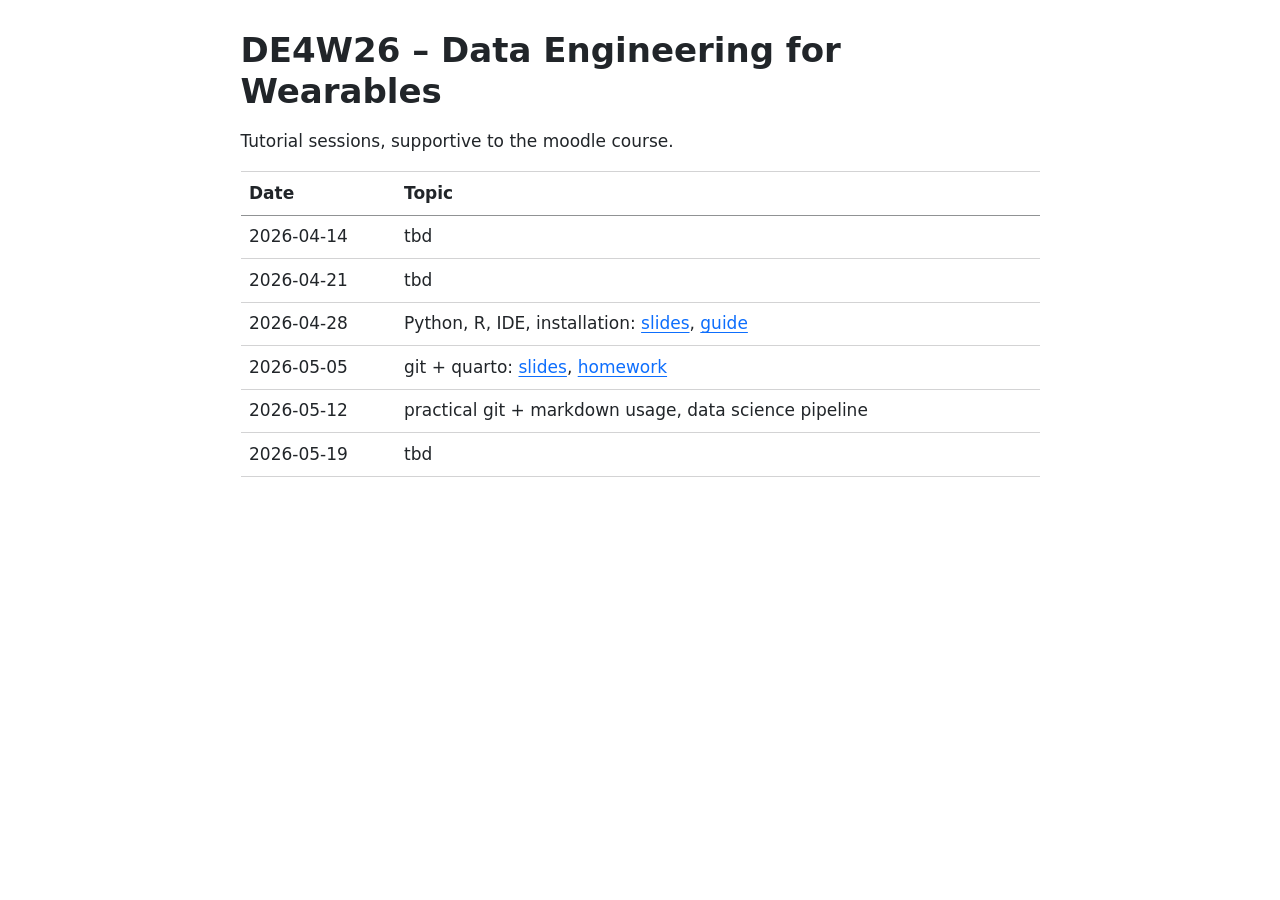
==== index.html @ 56448739 "rendering via github pages" ====
<!DOCTYPE html>
<html xmlns="http://www.w3.org/1999/xhtml" lang="en" xml:lang="en"><head>

<meta charset="utf-8">
<meta name="generator" content="quarto-1.8.25">

<meta name="viewport" content="width=device-width, initial-scale=1.0, user-scalable=yes">


<title>DE4W26 – Data Engineering for Wearables</title>
<style>
code{white-space: pre-wrap;}
span.smallcaps{font-variant: small-caps;}
div.columns{display: flex; gap: min(4vw, 1.5em);}
div.column{flex: auto; overflow-x: auto;}
div.hanging-indent{margin-left: 1.5em; text-indent: -1.5em;}
ul.task-list{list-style: none;}
ul.task-list li input[type="checkbox"] {
  width: 0.8em;
  margin: 0 0.8em 0.2em -1em; /* quarto-specific, see https://github.com/quarto-dev/quarto-cli/issues/4556 */ 
  vertical-align: middle;
}
</style>


<script src="site_libs/quarto-nav/quarto-nav.js"></script>
<script src="site_libs/clipboard/clipboard.min.js"></script>
<script src="site_libs/quarto-search/autocomplete.umd.js"></script>
<script src="site_libs/quarto-search/fuse.min.js"></script>
<script src="site_libs/quarto-search/quarto-search.js"></script>
<meta name="quarto:offset" content="./">
<script src="site_libs/quarto-html/quarto.js" type="module"></script>
<script src="site_libs/quarto-html/tabsets/tabsets.js" type="module"></script>
<script src="site_libs/quarto-html/axe/axe-check.js" type="module"></script>
<script src="site_libs/quarto-html/popper.min.js"></script>
<script src="site_libs/quarto-html/tippy.umd.min.js"></script>
<script src="site_libs/quarto-html/anchor.min.js"></script>
<link href="site_libs/quarto-html/tippy.css" rel="stylesheet">
<link href="site_libs/quarto-html/quarto-syntax-highlighting-7b89279ff1a6dce999919e0e67d4d9ec.css" rel="stylesheet" id="quarto-text-highlighting-styles">
<script src="site_libs/bootstrap/bootstrap.min.js"></script>
<link href="site_libs/bootstrap/bootstrap-icons.css" rel="stylesheet">
<link href="site_libs/bootstrap/bootstrap-1d4f84655f446305ac42a8f1abcf7405.min.css" rel="stylesheet" append-hash="true" id="quarto-bootstrap" data-mode="light">
<script id="quarto-search-options" type="application/json">{
  "location": "sidebar",
  "copy-button": false,
  "collapse-after": 3,
  "panel-placement": "start",
  "type": "textbox",
  "limit": 50,
  "keyboard-shortcut": [
    "f",
    "/",
    "s"
  ],
  "show-item-context": false,
  "language": {
    "search-no-results-text": "No results",
    "search-matching-documents-text": "matching documents",
    "search-copy-link-title": "Copy link to search",
    "search-hide-matches-text": "Hide additional matches",
    "search-more-match-text": "more match in this document",
    "search-more-matches-text": "more matches in this document",
    "search-clear-button-title": "Clear",
    "search-text-placeholder": "",
    "search-detached-cancel-button-title": "Cancel",
    "search-submit-button-title": "Submit",
    "search-label": "Search"
  }
}</script>


</head>

<body class="fullcontent quarto-light">

<div id="quarto-search-results"></div>
<!-- content -->
<div id="quarto-content" class="quarto-container page-columns page-rows-contents page-layout-article">
<!-- sidebar -->
<!-- margin-sidebar -->
    
<!-- main -->
<main class="content" id="quarto-document-content">

<header id="title-block-header" class="quarto-title-block default">
<div class="quarto-title">
<h1 class="title">DE4W26 – Data Engineering for Wearables</h1>
</div>



<div class="quarto-title-meta">

    
  
    
  </div>
  


</header>


<p>Tutorial sessions, supportive to the moodle course.</p>
<table class="caption-top table">
<thead>
<tr class="header">
<th>Date</th>
<th>Topic</th>
</tr>
</thead>
<tbody>
<tr class="odd">
<td>2026-04-14</td>
<td>tbd</td>
</tr>
<tr class="even">
<td>2026-04-21</td>
<td>tbd</td>
</tr>
<tr class="odd">
<td>2026-04-28</td>
<td>Python, R, IDE, installation: <a href="3_software.html">slides</a>, <a href="3_installation.html">guide</a></td>
</tr>
<tr class="even">
<td>2026-05-05</td>
<td>git + quarto: <a href="4_publishing.html">slides</a>, <a href="4_practice.html">homework</a></td>
</tr>
<tr class="odd">
<td>2026-05-12</td>
<td>practical git + markdown usage, data science pipeline</td>
</tr>
<tr class="even">
<td>2026-05-19</td>
<td>tbd</td>
</tr>
</tbody>
</table>



</main> <!-- /main -->
<script id="quarto-html-after-body" type="application/javascript">
  window.document.addEventListener("DOMContentLoaded", function (event) {
    const icon = "";
    const anchorJS = new window.AnchorJS();
    anchorJS.options = {
      placement: 'right',
      icon: icon
    };
    anchorJS.add('.anchored');
    const isCodeAnnotation = (el) => {
      for (const clz of el.classList) {
        if (clz.startsWith('code-annotation-')) {                     
          return true;
        }
      }
      return false;
    }
    const onCopySuccess = function(e) {
      // button target
      const button = e.trigger;
      // don't keep focus
      button.blur();
      // flash "checked"
      button.classList.add('code-copy-button-checked');
      var currentTitle = button.getAttribute("title");
      button.setAttribute("title", "Copied!");
      let tooltip;
      if (window.bootstrap) {
        button.setAttribute("data-bs-toggle", "tooltip");
        button.setAttribute("data-bs-placement", "left");
        button.setAttribute("data-bs-title", "Copied!");
        tooltip = new bootstrap.Tooltip(button, 
          { trigger: "manual", 
            customClass: "code-copy-button-tooltip",
            offset: [0, -8]});
        tooltip.show();    
      }
      setTimeout(function() {
        if (tooltip) {
          tooltip.hide();
          button.removeAttribute("data-bs-title");
          button.removeAttribute("data-bs-toggle");
          button.removeAttribute("data-bs-placement");
        }
        button.setAttribute("title", currentTitle);
        button.classList.remove('code-copy-button-checked');
      }, 1000);
      // clear code selection
      e.clearSelection();
    }
    const getTextToCopy = function(trigger) {
      const outerScaffold = trigger.parentElement.cloneNode(true);
      const codeEl = outerScaffold.querySelector('code');
      for (const childEl of codeEl.children) {
        if (isCodeAnnotation(childEl)) {
          childEl.remove();
        }
      }
      return codeEl.innerText;
    }
    const clipboard = new window.ClipboardJS('.code-copy-button:not([data-in-quarto-modal])', {
      text: getTextToCopy
    });
    clipboard.on('success', onCopySuccess);
    if (window.document.getElementById('quarto-embedded-source-code-modal')) {
      const clipboardModal = new window.ClipboardJS('.code-copy-button[data-in-quarto-modal]', {
        text: getTextToCopy,
        container: window.document.getElementById('quarto-embedded-source-code-modal')
      });
      clipboardModal.on('success', onCopySuccess);
    }
      var localhostRegex = new RegExp(/^(?:http|https):\/\/localhost\:?[0-9]*\//);
      var mailtoRegex = new RegExp(/^mailto:/);
        var filterRegex = new RegExp('/' + window.location.host + '/');
      var isInternal = (href) => {
          return filterRegex.test(href) || localhostRegex.test(href) || mailtoRegex.test(href);
      }
      // Inspect non-navigation links and adorn them if external
     var links = window.document.querySelectorAll('a[href]:not(.nav-link):not(.navbar-brand):not(.toc-action):not(.sidebar-link):not(.sidebar-item-toggle):not(.pagination-link):not(.no-external):not([aria-hidden]):not(.dropdown-item):not(.quarto-navigation-tool):not(.about-link)');
      for (var i=0; i<links.length; i++) {
        const link = links[i];
        if (!isInternal(link.href)) {
          // undo the damage that might have been done by quarto-nav.js in the case of
          // links that we want to consider external
          if (link.dataset.originalHref !== undefined) {
            link.href = link.dataset.originalHref;
          }
        }
      }
    function tippyHover(el, contentFn, onTriggerFn, onUntriggerFn) {
      const config = {
        allowHTML: true,
        maxWidth: 500,
        delay: 100,
        arrow: false,
        appendTo: function(el) {
            return el.parentElement;
        },
        interactive: true,
        interactiveBorder: 10,
        theme: 'quarto',
        placement: 'bottom-start',
      };
      if (contentFn) {
        config.content = contentFn;
      }
      if (onTriggerFn) {
        config.onTrigger = onTriggerFn;
      }
      if (onUntriggerFn) {
        config.onUntrigger = onUntriggerFn;
      }
      window.tippy(el, config); 
    }
    const noterefs = window.document.querySelectorAll('a[role="doc-noteref"]');
    for (var i=0; i<noterefs.length; i++) {
      const ref = noterefs[i];
      tippyHover(ref, function() {
        // use id or data attribute instead here
        let href = ref.getAttribute('data-footnote-href') || ref.getAttribute('href');
        try { href = new URL(href).hash; } catch {}
        const id = href.replace(/^#\/?/, "");
        const note = window.document.getElementById(id);
        if (note) {
          return note.innerHTML;
        } else {
          return "";
        }
      });
    }
    const xrefs = window.document.querySelectorAll('a.quarto-xref');
    const processXRef = (id, note) => {
      // Strip column container classes
      const stripColumnClz = (el) => {
        el.classList.remove("page-full", "page-columns");
        if (el.children) {
          for (const child of el.children) {
            stripColumnClz(child);
          }
        }
      }
      stripColumnClz(note)
      if (id === null || id.startsWith('sec-')) {
        // Special case sections, only their first couple elements
        const container = document.createElement("div");
        if (note.children && note.children.length > 2) {
          container.appendChild(note.children[0].cloneNode(true));
          for (let i = 1; i < note.children.length; i++) {
            const child = note.children[i];
            if (child.tagName === "P" && child.innerText === "") {
              continue;
            } else {
              container.appendChild(child.cloneNode(true));
              break;
            }
          }
          if (window.Quarto?.typesetMath) {
            window.Quarto.typesetMath(container);
          }
          return container.innerHTML
        } else {
          if (window.Quarto?.typesetMath) {
            window.Quarto.typesetMath(note);
          }
          return note.innerHTML;
        }
      } else {
        // Remove any anchor links if they are present
        const anchorLink = note.querySelector('a.anchorjs-link');
        if (anchorLink) {
          anchorLink.remove();
        }
        if (window.Quarto?.typesetMath) {
          window.Quarto.typesetMath(note);
        }
        if (note.classList.contains("callout")) {
          return note.outerHTML;
        } else {
          return note.innerHTML;
        }
      }
    }
    for (var i=0; i<xrefs.length; i++) {
      const xref = xrefs[i];
      tippyHover(xref, undefined, function(instance) {
        instance.disable();
        let url = xref.getAttribute('href');
        let hash = undefined; 
        if (url.startsWith('#')) {
          hash = url;
        } else {
          try { hash = new URL(url).hash; } catch {}
        }
        if (hash) {
          const id = hash.replace(/^#\/?/, "");
          const note = window.document.getElementById(id);
          if (note !== null) {
            try {
              const html = processXRef(id, note.cloneNode(true));
              instance.setContent(html);
            } finally {
              instance.enable();
              instance.show();
            }
          } else {
            // See if we can fetch this
            fetch(url.split('#')[0])
            .then(res => res.text())
            .then(html => {
              const parser = new DOMParser();
              const htmlDoc = parser.parseFromString(html, "text/html");
              const note = htmlDoc.getElementById(id);
              if (note !== null) {
                const html = processXRef(id, note);
                instance.setContent(html);
              } 
            }).finally(() => {
              instance.enable();
              instance.show();
            });
          }
        } else {
          // See if we can fetch a full url (with no hash to target)
          // This is a special case and we should probably do some content thinning / targeting
          fetch(url)
          .then(res => res.text())
          .then(html => {
            const parser = new DOMParser();
            const htmlDoc = parser.parseFromString(html, "text/html");
            const note = htmlDoc.querySelector('main.content');
            if (note !== null) {
              // This should only happen for chapter cross references
              // (since there is no id in the URL)
              // remove the first header
              if (note.children.length > 0 && note.children[0].tagName === "HEADER") {
                note.children[0].remove();
              }
              const html = processXRef(null, note);
              instance.setContent(html);
            } 
          }).finally(() => {
            instance.enable();
            instance.show();
          });
        }
      }, function(instance) {
      });
    }
        let selectedAnnoteEl;
        const selectorForAnnotation = ( cell, annotation) => {
          let cellAttr = 'data-code-cell="' + cell + '"';
          let lineAttr = 'data-code-annotation="' +  annotation + '"';
          const selector = 'span[' + cellAttr + '][' + lineAttr + ']';
          return selector;
        }
        const selectCodeLines = (annoteEl) => {
          const doc = window.document;
          const targetCell = annoteEl.getAttribute("data-target-cell");
          const targetAnnotation = annoteEl.getAttribute("data-target-annotation");
          const annoteSpan = window.document.querySelector(selectorForAnnotation(targetCell, targetAnnotation));
          const lines = annoteSpan.getAttribute("data-code-lines").split(",");
          const lineIds = lines.map((line) => {
            return targetCell + "-" + line;
          })
          let top = null;
          let height = null;
          let parent = null;
          if (lineIds.length > 0) {
              //compute the position of the single el (top and bottom and make a div)
              const el = window.document.getElementById(lineIds[0]);
              top = el.offsetTop;
              height = el.offsetHeight;
              parent = el.parentElement.parentElement;
            if (lineIds.length > 1) {
              const lastEl = window.document.getElementById(lineIds[lineIds.length - 1]);
              const bottom = lastEl.offsetTop + lastEl.offsetHeight;
              height = bottom - top;
            }
            if (top !== null && height !== null && parent !== null) {
              // cook up a div (if necessary) and position it 
              let div = window.document.getElementById("code-annotation-line-highlight");
              if (div === null) {
                div = window.document.createElement("div");
                div.setAttribute("id", "code-annotation-line-highlight");
                div.style.position = 'absolute';
                parent.appendChild(div);
              }
              div.style.top = top - 2 + "px";
              div.style.height = height + 4 + "px";
              div.style.left = 0;
              let gutterDiv = window.document.getElementById("code-annotation-line-highlight-gutter");
              if (gutterDiv === null) {
                gutterDiv = window.document.createElement("div");
                gutterDiv.setAttribute("id", "code-annotation-line-highlight-gutter");
                gutterDiv.style.position = 'absolute';
                const codeCell = window.document.getElementById(targetCell);
                const gutter = codeCell.querySelector('.code-annotation-gutter');
                gutter.appendChild(gutterDiv);
              }
              gutterDiv.style.top = top - 2 + "px";
              gutterDiv.style.height = height + 4 + "px";
            }
            selectedAnnoteEl = annoteEl;
          }
        };
        const unselectCodeLines = () => {
          const elementsIds = ["code-annotation-line-highlight", "code-annotation-line-highlight-gutter"];
          elementsIds.forEach((elId) => {
            const div = window.document.getElementById(elId);
            if (div) {
              div.remove();
            }
          });
          selectedAnnoteEl = undefined;
        };
          // Handle positioning of the toggle
      window.addEventListener(
        "resize",
        throttle(() => {
          elRect = undefined;
          if (selectedAnnoteEl) {
            selectCodeLines(selectedAnnoteEl);
          }
        }, 10)
      );
      function throttle(fn, ms) {
      let throttle = false;
      let timer;
        return (...args) => {
          if(!throttle) { // first call gets through
              fn.apply(this, args);
              throttle = true;
          } else { // all the others get throttled
              if(timer) clearTimeout(timer); // cancel #2
              timer = setTimeout(() => {
                fn.apply(this, args);
                timer = throttle = false;
              }, ms);
          }
        };
      }
        // Attach click handler to the DT
        const annoteDls = window.document.querySelectorAll('dt[data-target-cell]');
        for (const annoteDlNode of annoteDls) {
          annoteDlNode.addEventListener('click', (event) => {
            const clickedEl = event.target;
            if (clickedEl !== selectedAnnoteEl) {
              unselectCodeLines();
              const activeEl = window.document.querySelector('dt[data-target-cell].code-annotation-active');
              if (activeEl) {
                activeEl.classList.remove('code-annotation-active');
              }
              selectCodeLines(clickedEl);
              clickedEl.classList.add('code-annotation-active');
            } else {
              // Unselect the line
              unselectCodeLines();
              clickedEl.classList.remove('code-annotation-active');
            }
          });
        }
    const findCites = (el) => {
      const parentEl = el.parentElement;
      if (parentEl) {
        const cites = parentEl.dataset.cites;
        if (cites) {
          return {
            el,
            cites: cites.split(' ')
          };
        } else {
          return findCites(el.parentElement)
        }
      } else {
        return undefined;
      }
    };
    var bibliorefs = window.document.querySelectorAll('a[role="doc-biblioref"]');
    for (var i=0; i<bibliorefs.length; i++) {
      const ref = bibliorefs[i];
      const citeInfo = findCites(ref);
      if (citeInfo) {
        tippyHover(citeInfo.el, function() {
          var popup = window.document.createElement('div');
          citeInfo.cites.forEach(function(cite) {
            var citeDiv = window.document.createElement('div');
            citeDiv.classList.add('hanging-indent');
            citeDiv.classList.add('csl-entry');
            var biblioDiv = window.document.getElementById('ref-' + cite);
            if (biblioDiv) {
              citeDiv.innerHTML = biblioDiv.innerHTML;
            }
            popup.appendChild(citeDiv);
          });
          return popup.innerHTML;
        });
      }
    }
  });
  </script>
</div> <!-- /content -->




</body></html>
---- site_libs/quarto-html/tippy.css ----
.tippy-box[data-animation=fade][data-state=hidden]{opacity:0}[data-tippy-root]{max-width:calc(100vw - 10px)}.tippy-box{position:relative;background-color:#333;color:#fff;border-radius:4px;font-size:14px;line-height:1.4;white-space:normal;outline:0;transition-property:transform,visibility,opacity}.tippy-box[data-placement^=top]>.tippy-arrow{bottom:0}.tippy-box[data-placement^=top]>.tippy-arrow:before{bottom:-7px;left:0;border-width:8px 8px 0;border-top-color:initial;transform-origin:center top}.tippy-box[data-placement^=bottom]>.tippy-arrow{top:0}.tippy-box[data-placement^=bottom]>.tippy-arrow:before{top:-7px;left:0;border-width:0 8px 8px;border-bottom-color:initial;transform-origin:center bottom}.tippy-box[data-placement^=left]>.tippy-arrow{right:0}.tippy-box[data-placement^=left]>.tippy-arrow:before{border-width:8px 0 8px 8px;border-left-color:initial;right:-7px;transform-origin:center left}.tippy-box[data-placement^=right]>.tippy-arrow{left:0}.tippy-box[data-placement^=right]>.tippy-arrow:before{left:-7px;border-width:8px 8px 8px 0;border-right-color:initial;transform-origin:center right}.tippy-box[data-inertia][data-state=visible]{transition-timing-function:cubic-bezier(.54,1.5,.38,1.11)}.tippy-arrow{width:16px;height:16px;color:#333}.tippy-arrow:before{content:"";position:absolute;border-color:transparent;border-style:solid}.tippy-content{position:relative;padding:5px 9px;z-index:1}
---- site_libs/quarto-html/quarto-syntax-highlighting-7b89279ff1a6dce999919e0e67d4d9ec.css ----
/* quarto syntax highlight colors */
:root {
  --quarto-hl-ot-color: #003B4F;
  --quarto-hl-at-color: #657422;
  --quarto-hl-ss-color: #20794D;
  --quarto-hl-an-color: #5E5E5E;
  --quarto-hl-fu-color: #4758AB;
  --quarto-hl-st-color: #20794D;
  --quarto-hl-cf-color: #003B4F;
  --quarto-hl-op-color: #5E5E5E;
  --quarto-hl-er-color: #AD0000;
  --quarto-hl-bn-color: #AD0000;
  --quarto-hl-al-color: #AD0000;
  --quarto-hl-va-color: #111111;
  --quarto-hl-bu-color: inherit;
  --quarto-hl-ex-color: inherit;
  --quarto-hl-pp-color: #AD0000;
  --quarto-hl-in-color: #5E5E5E;
  --quarto-hl-vs-color: #20794D;
  --quarto-hl-wa-color: #5E5E5E;
  --quarto-hl-do-color: #5E5E5E;
  --quarto-hl-im-color: #00769E;
  --quarto-hl-ch-color: #20794D;
  --quarto-hl-dt-color: #AD0000;
  --quarto-hl-fl-color: #AD0000;
  --quarto-hl-co-color: #5E5E5E;
  --quarto-hl-cv-color: #5E5E5E;
  --quarto-hl-cn-color: #8f5902;
  --quarto-hl-sc-color: #5E5E5E;
  --quarto-hl-dv-color: #AD0000;
  --quarto-hl-kw-color: #003B4F;
}

/* other quarto variables */
:root {
  --quarto-font-monospace: SFMono-Regular, Menlo, Monaco, Consolas, "Liberation Mono", "Courier New", monospace;
}

/* syntax highlight based on Pandoc's rules */
pre > code.sourceCode > span {
  color: #003B4F;
}

code.sourceCode > span {
  color: #003B4F;
}

div.sourceCode,
div.sourceCode pre.sourceCode {
  color: #003B4F;
}

/* Normal */
code span {
  color: #003B4F;
}

/* Alert */
code span.al {
  color: #AD0000;
  font-style: inherit;
}

/* Annotation */
code span.an {
  color: #5E5E5E;
  font-style: inherit;
}

/* Attribute */
code span.at {
  color: #657422;
  font-style: inherit;
}

/* BaseN */
code span.bn {
  color: #AD0000;
  font-style: inherit;
}

/* BuiltIn */
code span.bu {
  font-style: inherit;
}

/* ControlFlow */
code span.cf {
  color: #003B4F;
  font-weight: bold;
  font-style: inherit;
}

/* Char */
code span.ch {
  color: #20794D;
  font-style: inherit;
}

/* Constant */
code span.cn {
  color: #8f5902;
  font-style: inherit;
}

/* Comment */
code span.co {
  color: #5E5E5E;
  font-style: inherit;
}

/* CommentVar */
code span.cv {
  color: #5E5E5E;
  font-style: italic;
}

/* Documentation */
code span.do {
  color: #5E5E5E;
  font-style: italic;
}

/* DataType */
code span.dt {
  color: #AD0000;
  font-style: inherit;
}

/* DecVal */
code span.dv {
  color: #AD0000;
  font-style: inherit;
}

/* Error */
code span.er {
  color: #AD0000;
  font-style: inherit;
}

/* Extension */
code span.ex {
  font-style: inherit;
}

/* Float */
code span.fl {
  color: #AD0000;
  font-style: inherit;
}

/* Function */
code span.fu {
  color: #4758AB;
  font-style: inherit;
}

/* Import */
code span.im {
  color: #00769E;
  font-style: inherit;
}

/* Information */
code span.in {
  color: #5E5E5E;
  font-style: inherit;
}

/* Keyword */
code span.kw {
  color: #003B4F;
  font-weight: bold;
  font-style: inherit;
}

/* Operator */
code span.op {
  color: #5E5E5E;
  font-style: inherit;
}

/* Other */
code span.ot {
  color: #003B4F;
  font-style: inherit;
}

/* Preprocessor */
code span.pp {
  color: #AD0000;
  font-style: inherit;
}

/* SpecialChar */
code span.sc {
  color: #5E5E5E;
  font-style: inherit;
}

/* SpecialString */
code span.ss {
  color: #20794D;
  font-style: inherit;
}

/* String */
code span.st {
  color: #20794D;
  font-style: inherit;
}

/* Variable */
code span.va {
  color: #111111;
  font-style: inherit;
}

/* VerbatimString */
code span.vs {
  color: #20794D;
  font-style: inherit;
}

/* Warning */
code span.wa {
  color: #5E5E5E;
  font-style: italic;
}

.prevent-inlining {
  content: "</";
}

/*# sourceMappingURL=3944bc705cfaf4c80e56f77c5205168a.css.map */
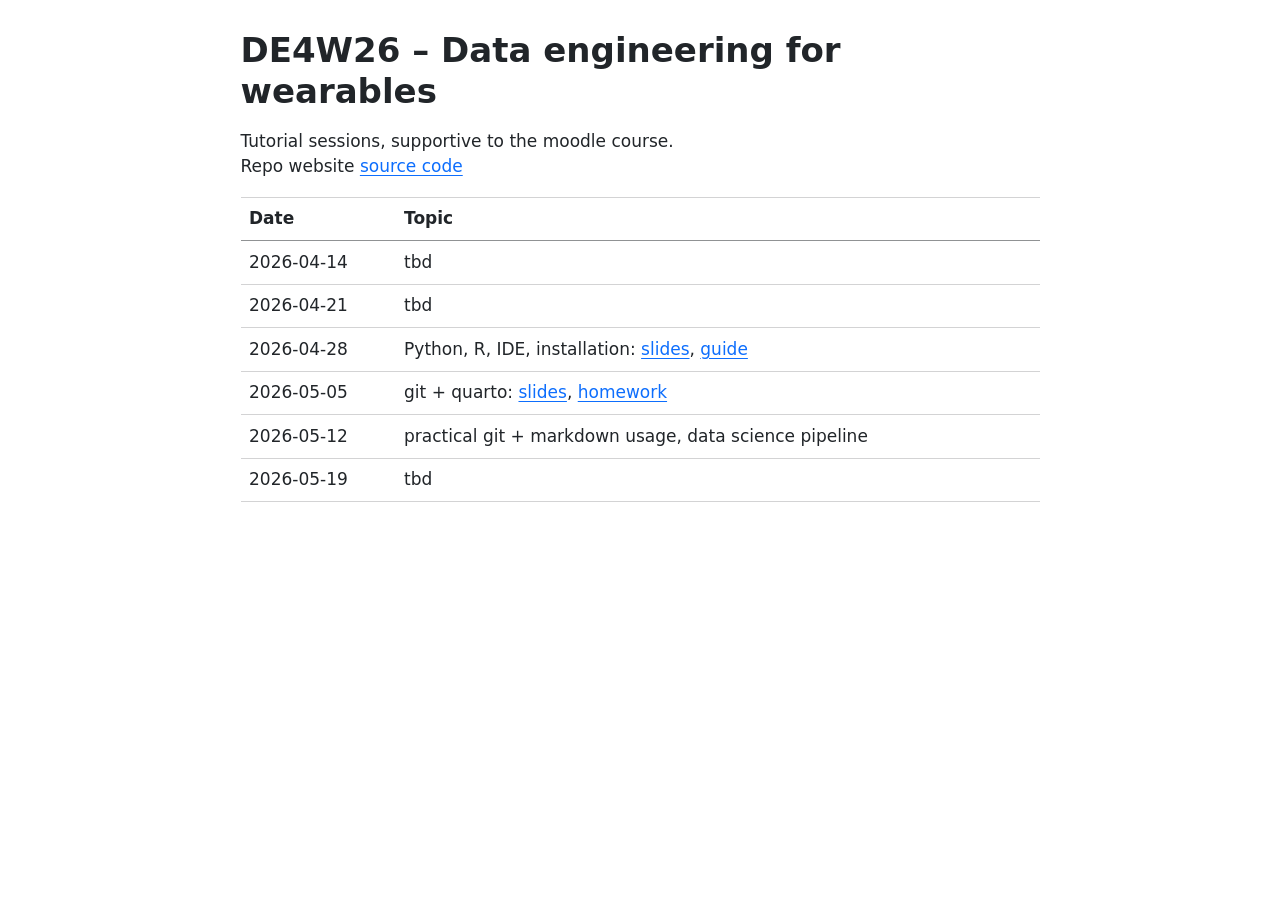
==== commit 1e29d7fb: "link to repo added" ====
--- a/index.html
+++ b/index.html
@@ -7,7 +7,7 @@
 <meta name="viewport" content="width=device-width, initial-scale=1.0, user-scalable=yes">
 
 
-<title>DE4W26 – Data Engineering for Wearables</title>
+<title>DE4W26 – Data engineering for wearables</title>
 <style>
 code{white-space: pre-wrap;}
 span.smallcaps{font-variant: small-caps;}
@@ -84,7 +84,7 @@
 
 <header id="title-block-header" class="quarto-title-block default">
 <div class="quarto-title">
-<h1 class="title">DE4W26 – Data Engineering for Wearables</h1>
+<h1 class="title">DE4W26 – Data engineering for wearables</h1>
 </div>
 
 
@@ -101,7 +101,8 @@
 </header>
 
 
-<p>Tutorial sessions, supportive to the moodle course.</p>
+<p>Tutorial sessions, supportive to the moodle course.<br>
+Repo website <a href="https://github.com/brry/DE4W26">source code</a></p>
 <table class="caption-top table">
 <thead>
 <tr class="header">
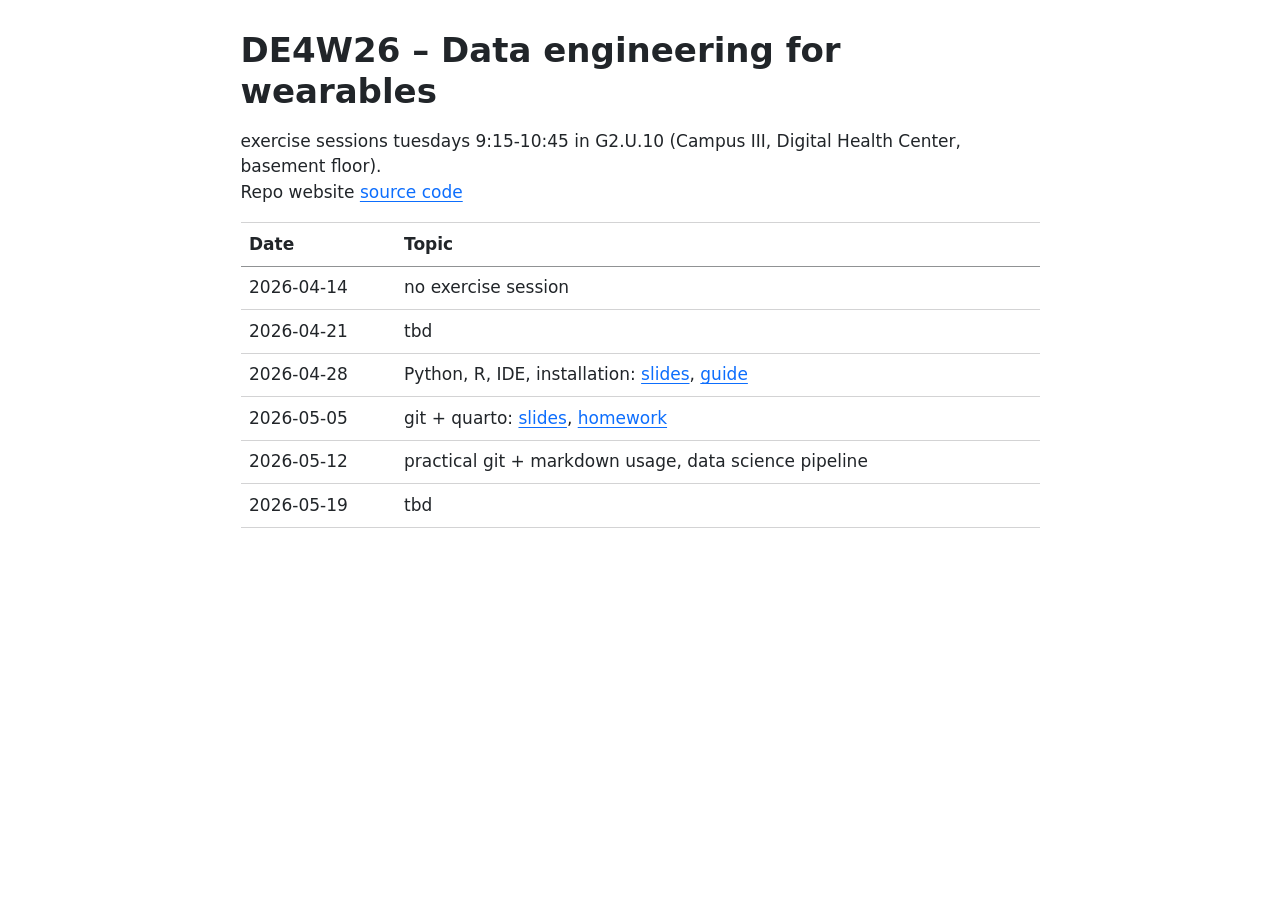
==== commit 0752381b: ""tutorial" renamed to exercise" ====
--- a/index.html
+++ b/index.html
@@ -101,7 +101,7 @@
 </header>
 
 
-<p>Tutorial sessions, supportive to the moodle course.<br>
+<p>exercise sessions tuesdays 9:15-10:45 in G2.U.10 (Campus III, Digital Health Center, basement floor).<br>
 Repo website <a href="https://github.com/brry/DE4W26">source code</a></p>
 <table class="caption-top table">
 <thead>
@@ -113,7 +113,7 @@
 <tbody>
 <tr class="odd">
 <td>2026-04-14</td>
-<td>tbd</td>
+<td>no exercise session</td>
 </tr>
 <tr class="even">
 <td>2026-04-21</td>
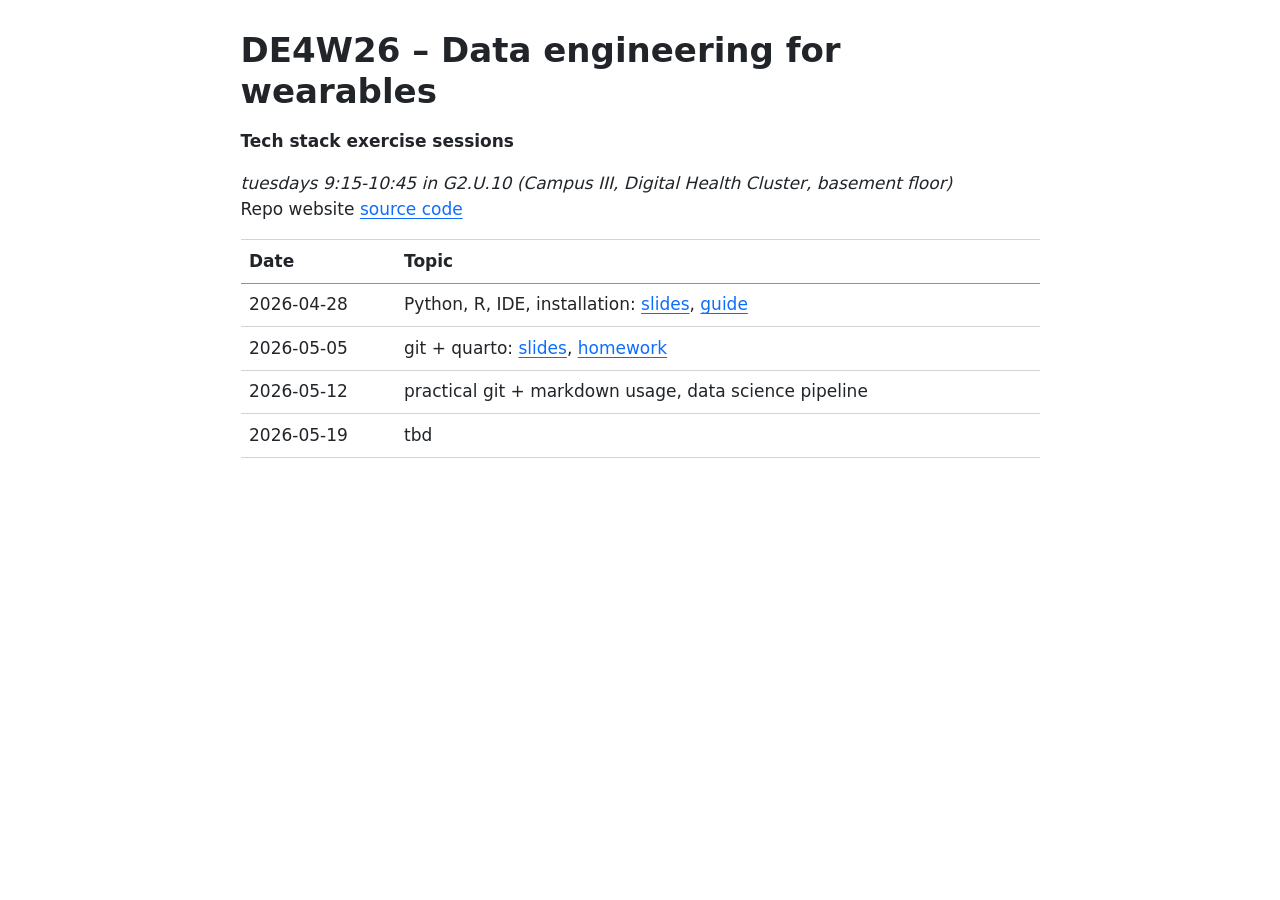
==== commit 0902d984: "landing page updated" ====
--- a/index.html
+++ b/index.html
@@ -39,7 +39,7 @@
 <link href="site_libs/quarto-html/quarto-syntax-highlighting-7b89279ff1a6dce999919e0e67d4d9ec.css" rel="stylesheet" id="quarto-text-highlighting-styles">
 <script src="site_libs/bootstrap/bootstrap.min.js"></script>
 <link href="site_libs/bootstrap/bootstrap-icons.css" rel="stylesheet">
-<link href="site_libs/bootstrap/bootstrap-1d4f84655f446305ac42a8f1abcf7405.min.css" rel="stylesheet" append-hash="true" id="quarto-bootstrap" data-mode="light">
+<link href="site_libs/bootstrap/bootstrap-ff63373b1067ca6f91cf1456aa1f00a2.min.css" rel="stylesheet" append-hash="true" id="quarto-bootstrap" data-mode="light">
 <script id="quarto-search-options" type="application/json">{
   "location": "sidebar",
   "copy-button": false,
@@ -101,7 +101,8 @@
 </header>
 
 
-<p>exercise sessions tuesdays 9:15-10:45 in G2.U.10 (Campus III, Digital Health Center, basement floor).<br>
+<p><strong>Tech stack exercise sessions</strong></p>
+<p><em>tuesdays 9:15-10:45 in G2.U.10 (Campus III, Digital Health Cluster, basement floor)</em><br>
 Repo website <a href="https://github.com/brry/DE4W26">source code</a></p>
 <table class="caption-top table">
 <thead>
@@ -111,14 +112,6 @@
 </tr>
 </thead>
 <tbody>
-<tr class="odd">
-<td>2026-04-14</td>
-<td>no exercise session</td>
-</tr>
-<tr class="even">
-<td>2026-04-21</td>
-<td>tbd</td>
-</tr>
 <tr class="odd">
 <td>2026-04-28</td>
 <td>Python, R, IDE, installation: <a href="3_software.html">slides</a>, <a href="3_installation.html">guide</a></td>
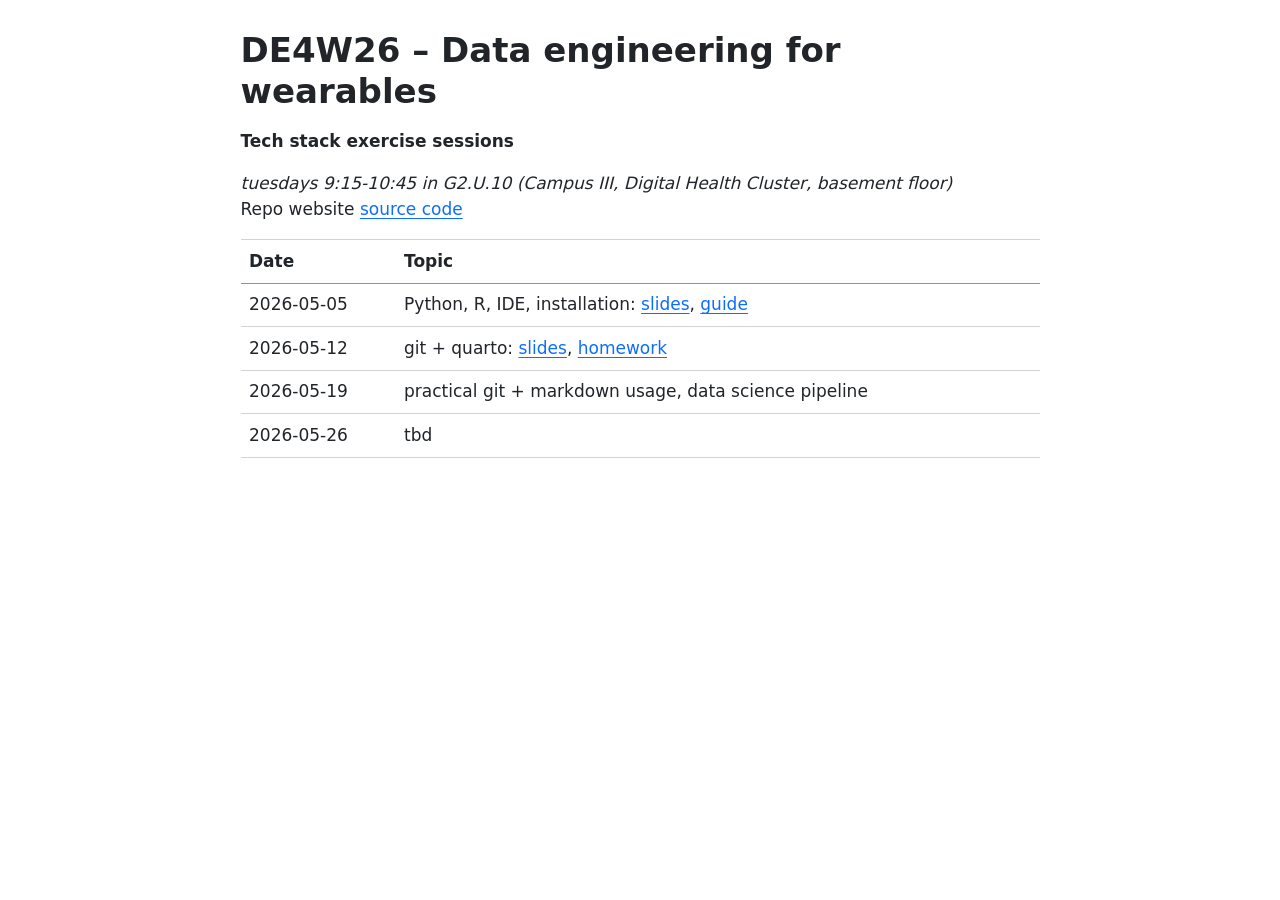
==== commit 675dcf11: "dates adapted" ====
--- a/index.html
+++ b/index.html
@@ -113,19 +113,19 @@
 </thead>
 <tbody>
 <tr class="odd">
-<td>2026-04-28</td>
+<td>2026-05-05</td>
 <td>Python, R, IDE, installation: <a href="3_software.html">slides</a>, <a href="3_installation.html">guide</a></td>
 </tr>
 <tr class="even">
-<td>2026-05-05</td>
+<td>2026-05-12</td>
 <td>git + quarto: <a href="4_publishing.html">slides</a>, <a href="4_practice.html">homework</a></td>
 </tr>
 <tr class="odd">
-<td>2026-05-12</td>
+<td>2026-05-19</td>
 <td>practical git + markdown usage, data science pipeline</td>
 </tr>
 <tr class="even">
-<td>2026-05-19</td>
+<td>2026-05-26</td>
 <td>tbd</td>
 </tr>
 </tbody>
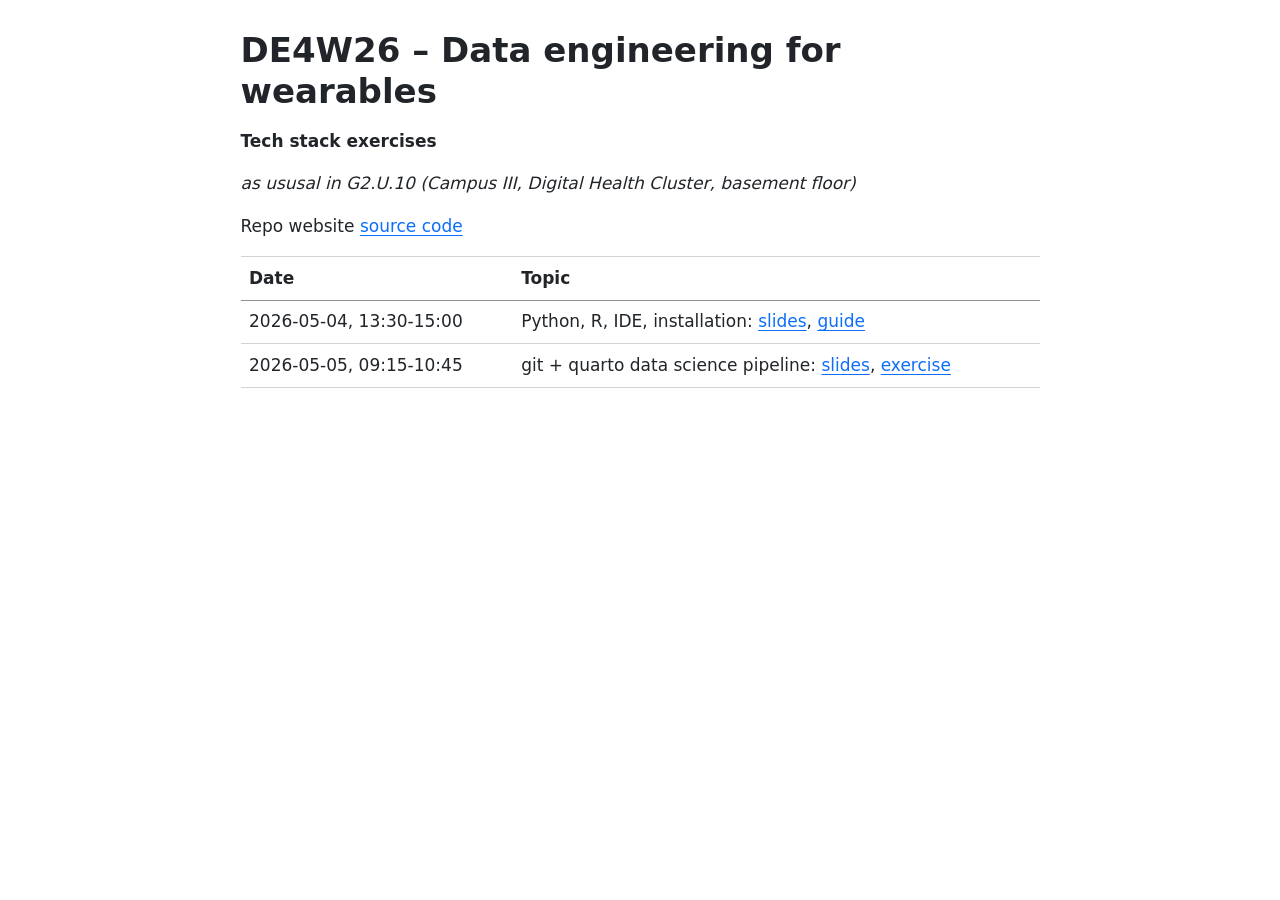
==== commit 0e115fd3: "files renamed, sessions reallocated" ====
--- a/index.html
+++ b/index.html
@@ -101,9 +101,9 @@
 </header>
 
 
-<p><strong>Tech stack exercise sessions</strong></p>
-<p><em>tuesdays 9:15-10:45 in G2.U.10 (Campus III, Digital Health Cluster, basement floor)</em><br>
-Repo website <a href="https://github.com/brry/DE4W26">source code</a></p>
+<p><strong>Tech stack exercises</strong></p>
+<p><em>as ususal in G2.U.10 (Campus III, Digital Health Cluster, basement floor)</em></p>
+<p>Repo website <a href="https://github.com/brry/DE4W26">source code</a></p>
 <table class="caption-top table">
 <thead>
 <tr class="header">
@@ -113,20 +113,12 @@
 </thead>
 <tbody>
 <tr class="odd">
-<td>2026-05-05</td>
-<td>Python, R, IDE, installation: <a href="3_software.html">slides</a>, <a href="3_installation.html">guide</a></td>
+<td>2026-05-04, 13:30-15:00</td>
+<td>Python, R, IDE, installation: <a href="1_software.html">slides</a>, <a href="2_installation.html">guide</a></td>
 </tr>
 <tr class="even">
-<td>2026-05-12</td>
-<td>git + quarto: <a href="4_publishing.html">slides</a>, <a href="4_practice.html">homework</a></td>
-</tr>
-<tr class="odd">
-<td>2026-05-19</td>
-<td>practical git + markdown usage, data science pipeline</td>
-</tr>
-<tr class="even">
-<td>2026-05-26</td>
-<td>tbd</td>
+<td>2026-05-05, 09:15-10:45</td>
+<td>git + quarto data science pipeline: <a href="3_publishing.html">slides</a>, <a href="4_exercise.html">exercise</a></td>
 </tr>
 </tbody>
 </table>
